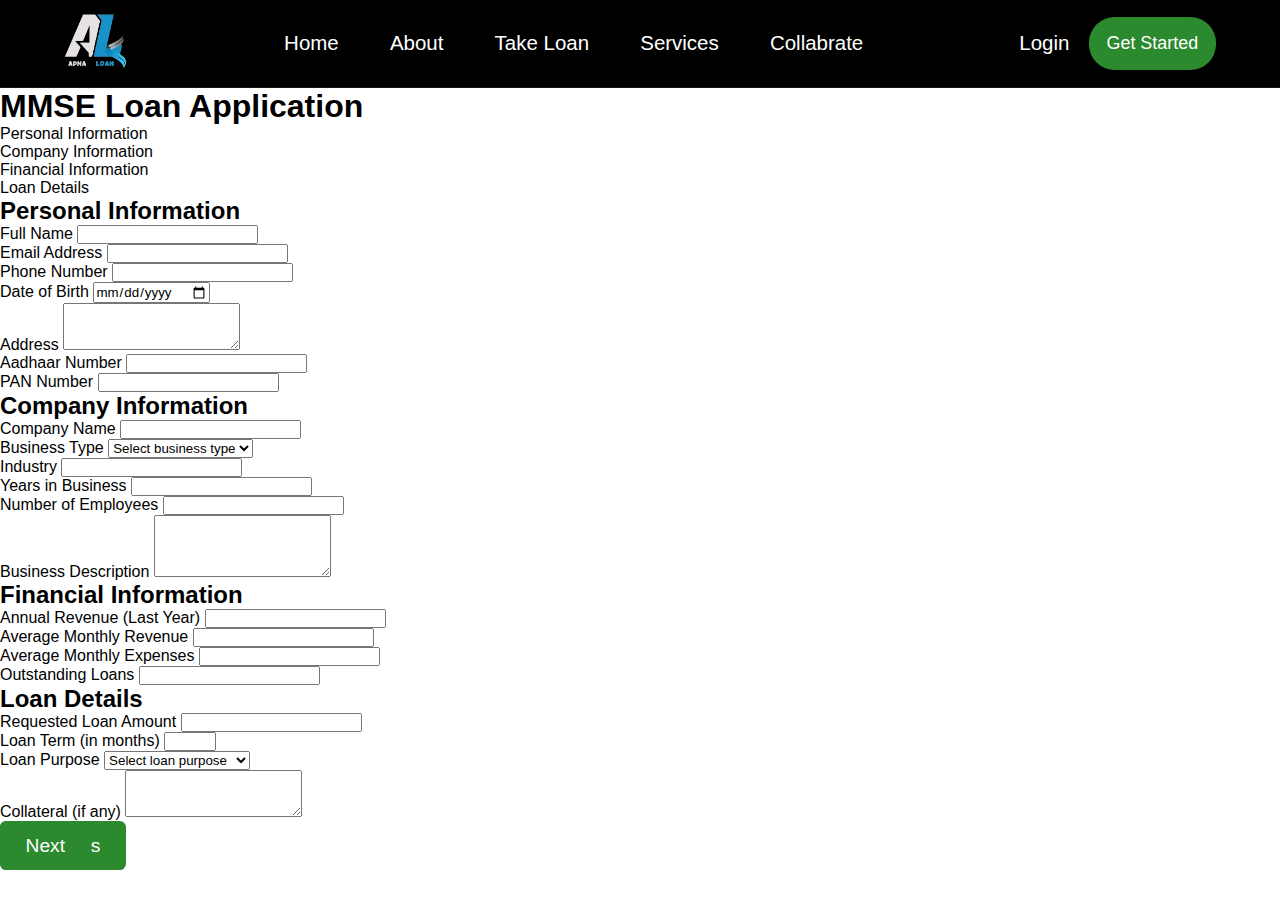
==== Apna Loan/loan.html @ c4937454 "added add loan page in website" ====
<!DOCTYPE html>
<html lang="en">
<head>
    <meta charset="UTF-8">
    <meta name="viewport" content="width=device-width, initial-scale=1.0">
    <title>ApnaLoan - MMSE Loan Application</title>
    <link rel="stylesheet" href="./style.css">
    <link rel="stylesheet" href="./loan.css">
    <style>
        
    </style>
</head>
<body>
    <header>
        <nav>
           <div class="leftnav" data-aos="fade-up" data-aos-duration="800">
            <img class="logo" src="./images/logo3.png" alt="" >

           </div>
           <div class="midnav" data-aos="fade-up" data-aos-duration="800" data-aos-delay="500">
            <ul class="simpleflex">

                <li>
                    <a href="./index.html">Home</a>
                    </li>
                <li>About</li>
                <li>
                    <a href="./loan.html">Take Loan</a>
                    </li>
                <li>Services</li>
                <li><a href="./collab.html">Collabrate</a>
                    </li>
                
            </ul>

           </div>
           <div class="rightnav simpleflex" data-aos="fade-up" data-aos-duration="800" data-aos-delay="700">
            <a href="./login.html">

                <button class="loginbtnnav">
                    Login
                    
                </button>
            </a>
            <button class="startedbtnnav">Get Started</button>

           </div>
        </nav>
    </header>
    <div class="container">
        <h1>MMSE Loan Application</h1>
        <div class="form-container">
            <div class="timeline">
                <div class="timeline-item active" data-step="1">
                    <div class="timeline-dot"></div>
                    <div class="timeline-text">Personal Information</div>
                </div>
                <div class="timeline-item" data-step="2">
                    <div class="timeline-dot"></div>
                    <div class="timeline-text">Company Information</div>
                </div>
                <div class="timeline-item" data-step="3">
                    <div class="timeline-dot"></div>
                    <div class="timeline-text">Financial Information</div>
                </div>
                <div class="timeline-item" data-step="4">
                    <div class="timeline-dot"></div>
                    <div class="timeline-text">Loan Details</div>
                </div>
            </div>
            <form id="loanApplicationForm">
                <div class="form-section active" data-step="1">
                    <h2>Personal Information</h2>
                    <div class="form-row">
                        <div class="form-group">
                            <label for="fullName">Full Name</label>
                            <input type="text" id="fullName" name="fullName" required>
                        </div>
                        <div class="form-group">
                            <label for="email">Email Address</label>
                            <input type="email" id="email" name="email" required>
                        </div>
                    </div>
                    <div class="form-row">
                        <div class="form-group">
                            <label for="phone">Phone Number</label>
                            <input type="tel" id="phone" name="phone" required>
                        </div>
                        <div class="form-group">
                            <label for="dob">Date of Birth</label>
                            <input type="date" id="dob" name="dob" required>
                        </div>
                    </div>
                    <div class="form-row">
                        <div class="form-group">
                            <label for="address">Address</label>
                            <textarea id="address" name="address" rows="3" required></textarea>
                        </div>
                    </div>
                    <div class="form-row">
                        <div class="form-group">
                            <label for="aadhaar">Aadhaar Number</label>
                            <input type="text" id="aadhaar" name="aadhaar" required pattern="[0-9]{12}" title="Please enter a valid 12-digit Aadhaar number">
                        </div>
                        <div class="form-group">
                            <label for="pan">PAN Number</label>
                            <input type="text" id="pan" name="pan" required pattern="[A-Z]{5}[0-9]{4}[A-Z]{1}" title="Please enter a valid 10-character PAN number">
                        </div>
                    </div>
                </div>

                <div class="form-section" data-step="2">
                    <h2>Company Information</h2>
                    <div class="form-row">
                        <div class="form-group">
                            <label for="companyName">Company Name</label>
                            <input type="text" id="companyName" name="companyName" required>
                        </div>
                        <div class="form-group">
                            <label for="businessType">Business Type</label>
                            <select id="businessType" name="businessType" required>
                                <option value="">Select business type</option>
                                <option value="micro">Micro Enterprise</option>
                                <option value="small">Small Enterprise</option>
                                <option value="medium">Medium Enterprise</option>
                            </select>
                        </div>
                    </div>
                    <div class="form-row">
                        <div class="form-group">
                            <label for="industryType">Industry</label>
                            <input type="text" id="industryType" name="industryType" required>
                        </div>
                        <div class="form-group">
                            <label for="yearsInBusiness">Years in Business</label>
                            <input type="number" id="yearsInBusiness" name="yearsInBusiness" min="0" step="0.5" required>
                        </div>
                    </div>
                    <div class="form-row">
                        <div class="form-group">
                            <label for="numEmployees">Number of Employees</label>
                            <input type="number" id="numEmployees" name="numEmployees" min="1" required>
                        </div>
                    </div>
                    <div class="form-row">
                        <div class="form-group">
                            <label for="businessDescription">Business Description</label>
                            <textarea id="businessDescription" name="businessDescription" rows="4" required></textarea>
                        </div>
                    </div>
                </div>

                <div class="form-section" data-step="3">
                    <h2>Financial Information</h2>
                    <div class="form-row">
                        <div class="form-group">
                            <label for="annualRevenue">Annual Revenue (Last Year)</label>
                            <input type="number" id="annualRevenue" name="annualRevenue" min="0" required>
                        </div>
                        <div class="form-group">
                            <label for="monthlyRevenue">Average Monthly Revenue</label>
                            <input type="number" id="monthlyRevenue" name="monthlyRevenue" min="0" required>
                        </div>
                    </div>
                    <div class="form-row">
                        <div class="form-group">
                            <label for="monthlyExpenses">Average Monthly Expenses</label>
                            <input type="number" id="monthlyExpenses" name="monthlyExpenses" min="0" required>
                        </div>
                        <div class="form-group">
                            <label for="outstandingLoans">Outstanding Loans</label>
                            <input type="number" id="outstandingLoans" name="outstandingLoans" min="0" required>
                        </div>
                    </div>
                </div>

                <div class="form-section" data-step="4">
                    <h2>Loan Details</h2>
                    <div class="form-row">
                        <div class="form-group">
                            <label for="loanAmount">Requested Loan Amount</label>
                            <input type="number" id="loanAmount" name="loanAmount" min="0" required>
                        </div>
                        <div class="form-group">
                            <label for="loanTerm">Loan Term (in months)</label>
                            <input type="number" id="loanTerm" name="loanTerm" min="1" max="60" required>
                        </div>
                    </div>
                    <div class="form-row">
                        <div class="form-group">
                            <label for="loanPurpose">Loan Purpose</label>
                            <select id="loanPurpose" name="loanPurpose" required>
                                <option value="">Select loan purpose</option>
                                <option value="expansion">Business Expansion</option>
                                <option value="equipment">Equipment Purchase</option>
                                <option value="workingCapital">Working Capital</option>
                                <option value="inventory">Inventory</option>
                                <option value="refinancing">Debt Refinancing</option>
                                <option value="other">Other</option>
                            </select>
                        </div>
                    </div>
                    <div class="form-row">
                        <div class="form-group">
                            <label for="collateral">Collateral (if any)</label>
                            <textarea id="collateral" name="collateral" rows="3"></textarea>
                        </div>
                    </div>
                </div>

                <div class="btn-container">
                    <button type="button" id="prevBtn" class="btn btn-secondary hidden">Previous</button>
                    <button type="button" id="nextBtn" class="btn">Next</button>
                </div>
            </form>
        </div>
        <div id="creditScore" class="credit-score hidden"></div>
    </div>
    <script src="./loan.js"></script>

    
</body>
</html>
---- Apna Loan/style.css ----
*{
    margin: 0;
    padding: 0;
    /* font-family:'Franklin Gothic Medium', 'Arial Narrow', Arial, sans-serif; */
    font-family: "League Spartan", sans-serif;
  font-optical-sizing: auto;

  font-style:normal;
    /* overflow-x :hidden; */
}
main{
  overflow-x:hidden;
}
header{
  position: sticky;
  top: 0;
  z-index: 1000;
}
nav{
    display: flex;
    justify-content: space-between;
    align-items: center;
    color: #fff;
    padding: 1.4vh 5vw;
    border-bottom: 0.4px solid #ffffff17;
    background-color: #000;
    

}
.midnav ul li a{
  text-decoration: none;
  color: #fff;
  cursor: pointer;
  /* font-size: 2vw; */
}
.logo{
    width: 5vw;
}
.simpleflex{
    display: flex;
    justify-content: center;
    align-items: center;
}
.midnav ul {
    gap: 4vw;
    
    list-style: none;
 
}
.midnav ul li {
    font-size: 1.6vw;
}
.loginbtnnav{
    border: none;
    color: #fff;
    background-color: #ffffff00;
    font-size: 1.6vw;
    cursor: pointer;
}
.startedbtnnav{
    border: none;
    background-color: #2B892E;
    color: #fff;
    border-radius: 2vw;
    padding:  1.8vh 1.4vw;
    font-size: 1.4vw;
}
.o{
    
    border: 12px solid #fff;
  background-color: #ffffff00;
  padding: 0 3vw;
  font-size: 3vw;
  border-radius: 2vw;
  position: relative;
  top: -3vh;
}
.rightnav{
    gap:1.5vw;
}
.herocontainer{
    flex-direction: column;
    gap: 2vh;
    align-items: baseline;
    color: #fff;
    padding: 30vh 0 2vh 4vw;
}
.hero{
    background: url('./images/m2.png') no-repeat top ;
    background-size: cover;
    height: 110vh;
}
.upperherocontainer{
    background-color: #0000006e;
    color: #ffffffb8;
    padding: 1vh 2vw;
    font-size: 1.5vw;
    border-radius: 3vw;
    border: 0.2px solid #ffffff20;
}
.headingherocontainer{
    color: #fff;
    font-size: 3vw;
}
.descherocontainer{
    font-size: 1.65vw;
    color:#ffffffb8 ;
    margin-bottom: 2vh;
}
.btnherocontainer button{
    border: none;
    background-color: #2B892E;
    color: #fff;
    border-radius: 2vw;
    padding:  2vh 2vw;
    font-size: 1.6vw;

}
.upperfeaturesconatiner{
    flex-direction: column;
    padding: 3vh 0;
    gap: 2vh;
}
.featuresconatiner{
    padding: 2vh 2vw;
    color: #fff;
    background-color: #000000;
}
.descupperfeaturesconatiner{
    color: #ffffffb8;
    font-size: 1.65vw;
    text-align: center;
    width: 70%;
    padding: 3vh 0;

}
.upperdownfeaturesconatiner{
    gap: 1.7vw;
}
.leftupperdownfeaturesconatiner{
    width: 60%;
    border-radius: 1.5vw;
}
.headingupperfeaturesconatiner{
    font-size: 2.8vw;
    text-align: center;
    width: 55%;
}
.upperleftupperdownfeaturesconatiner{
    background:url('./images/bg2.png') no-repeat ;
    padding: 3vh 0 ;
    background-size: cover;
    display: flex;
    flex-direction: column;
    justify-content: center;
    align-items: center;
    gap: 2vh;
}
.oneupperleftupperdownfeaturesconatiner{
    display: flex;
    justify-content: center;
    align-items: center;
    padding: 2vh 1vw;
    border-radius: 1.5vw;
    background-color: #202020;

    gap: 2vw;
}
.downleftupperdownfeaturesconatiner{
    display:flex;
    justify-content: center;
    align-items: flex-start;
    padding: 1vh 2vw;
    height: 23vh;

    background-color: #111;
    flex-direction: column;
    
}
.rightupperdownfeaturesconatiner{
    width:40%;

}
.upperrightupperdownfeaturesconatiner{
    background: url('./images/bg2.png') no-repeat top;
    background-size: cover;
    padding: 3vh 0 3vh 4vw;
    gap: 2vh;
    flex-direction: column;
    display: flex;
    justify-content: center;
    align-items: flex-end;
}
.setfeaturebox{
    /* height: 50vh; */
}
.featsubhead{
    font-size: 2vw;
    padding: 2vh 0;

}
.featsubdesc{
    font-size: 1.3vw;
    padding: 1vh 0 2vh 0;
}
.downfeaturesconatiner{
    flex-direction: column;
    gap: 5vh;
}
.sidefeat{
    border-top-left-radius:2vw;
    border-top-right-radius:0vw;
    border-bottom-right-radius:0vw;
    border-bottom-left-radius:2vw;
}
.sidefeat2{
    border-top-left-radius:0vw;
    border-top-right-radius:2vw;
    border-bottom-right-radius:2vw;
    border-bottom-left-radius:0vw;
    flex-direction: row-reverse;

}
.downsetinnerfeact{
    align-items: flex-start;
    padding: 3vh 0;
}



  
  .higlightcontainer{
    display: flex;
    flex-direction: column;
    padding: 3vh 4vw;
    gap: 10vh;
    background-color: #000000;
    padding-bottom: 8vh;

  }
  .upperhiglightcontainer{
    display: flex;
    justify-content: space-between;
    align-items: center;
  }
  .leftupperhiglightcontainer{
    width: 45vw;
    /* font-size: 3vw; */
    display: flex;
    flex-direction: column;
    justify-content: flex-start;
    align-items: flex-start;
    gap: 2vh;
    color: #fff;
  }
  .headingleftupperhiglightcontainer, .headingleftupperhiglightcontainer{
    font-size: 2.1vw;
  }
  .desleftupperhiglightcontainer{
    font-size: 1.5vw;
    color: #ffffffad;
  }
  .rightupperhiglightcontainer{
    width: 45vw;
  }
  .rightupperhiglightcontainer img{
    width: 100%;
  }
  .loancontainer{
    display: flex;
    justify-content: space-between;
    padding: 3vh 4vw;
    /* align-items: flex-end; */
    gap: 4vw;
    background-color: #000000;
    

  }
  .leftrightloancontainer{
    background:url('./images/lc3.jpg') no-repeat;
    background-size :cover;
    width: 25vw;
    height: 75vh;
    border-radius: 2vw;
}
.rightrightloancontainer{
    background: url('./images/lc4.png') no-repeat;
    background-size: cover;
    width: 25vw;
    height: 75vh;
    border-radius: 2vw;
  }
  .leftloancontainer{
    width: 50%;
    display:flex;
    justify-content: space-between;
    align-items: flex-start;
    flex-direction: column;
    gap: 14vh;
  }
  .outerdownleftloancontainer{
    display:flex;
    justify-content: flex-start;
    align-items: flex-start;
    flex-direction: column;
    gap: 3vh;

  }
  .rightloancontainer{
    width: 50%;
    display: flex;
    justify-content: center;
    align-items: center;
    gap: 2vw;

  }
  .headingleftloancontainer h5{
    background-color: #0000006e;
    color: #ffffffb8;
    padding: 1vh 2vw;
    font-size: 1.5vw;
    border-radius: 3vw;
    display: inline;
    
    border: 0.2px solid #ffffff20;

  }
  .subleftloancontainer{
    font-size: 2.6vw;
    color: #fff;
  }
  .descleftloancontainer{
    color: #ffffffb0;
    font-size: 1.6vw;
  }

.buttonleftloancontainer button{

    border: none;
    background-color: #2B892E;
    color: #fff;
    border-radius: 2vw;
    padding:  2vh 2vw;
    font-size: 1.6vw;
}
.imgl{
    width: 6.5vw;
}

.image-container2 {
    position: relative;
    width: 200px;
    height: 200px;
    transform-style: preserve-3d;
    transform: perspective(1000px) rotateY(0deg);
    transition: transform 0.7s;
  }
  
  .image-container2 span {
    position: absolute;
    top: 0;
    left: 0;
    width: 100%;
    transform: rotateY(calc(var(--i) * 45deg)) translateZ(400px);
  }
  
  .image-container2 span img {
    position: absolute;
    left: 0;
    top: 0;
    width: 100%;
  }
  
  .btn-container {
    position: relative;
    width: 80%;
  }
  
  .btn {
    position: absolute;
    /* bottom: -80px; */
    background: #2B892E;
    color: #fff;
    border: none;
    padding: 1.5vh 2vw;
    border-radius: 0.5vw;
    font-size:1.5vw;
    cursor: pointer;
  }
  
  #prev {
    left: 20%;
  }
  
  #next {
    right: 20%;
  }
  
  .btn:hover {
    filter: brightness(1.5);
  }
  
  .outerimagecontainer{
    display: flex;
    flex-direction: column;
    justify-content: center;
    align-items: center;
    /* gap: 1vh; */
    padding: 20vh 0 20vh 0;
    background-color: #000000;
  }
  .partnerh{
    color: #fff;
    padding-bottom: 24vh;

  }



.fixed-image-wrapper {
    width: 83%;
    height: 300px; 
    overflow: hidden;
    
    position: relative;
    
    
}

.image-row-wrapper {
    position: absolute;
    width: 100%;
    height: 13vh;
    display: flex;
    gap: 19vh;
    flex-direction: column;
    animation: scrollImageLines 8s linear infinite;
}

.scrolling-image-row {
    display: flex;
    justify-content: space-between;
    height: 50%;
    gap: 7vw;
}

.scrolling-image-row img {
    width: 100%; 
    height: 7vh;
    /* object-fit: cover; */
    margin-right: 10px;
    
}



@keyframes scrollImageLines {
    0% {
        top: 0;
    }
    100% {
        top: -300px; /* Moves up by 300px (two rows) */
    }
}
.outerfloatc{
    display: flex;
    justify-content: center;
    align-items: center;
    padding-bottom: 10vh;
    flex-direction: column;
    background-color: #000000;
}
.partnerh2{
    color:#fff;
    padding:2vh 0;
}


.outerblog{
  display: flex;
  justify-content: center;
  flex-direction: column;
  align-items: center;
  padding: 8vh 0 0 0;
  gap: 5vh;
  background-color: #000000;
}
.upperfeature{
  display: flex;
  justify-content: center;
  align-items: center;
  flex-direction: column;
}
.bigtext{
  font-size: 5vw;
  color: #ffffff38;
}
.big2{
  color: #808080b2;
}
.featuredesc{
  position: absolute;
  color: #fff;
  word-spacing: 0.5vw;
  font-size: 2vw;
}
.downfeature{
  display: flex;
  justify-content: space-around;
  align-items: center;
  gap: 3vw;
  padding: 2vh 3vw;

}
.setio{
  width: 18vw;
  height: 24vw;
}

.perfeature{
  display: flex;
  justify-content: center;
  align-items: center;
  text-align: center;
  flex-direction: column;
  gap: 4vh;
  color: #fff;

}
.perfeatureimg{
  padding: 10%;
  border-radius: 50%;
  background-color: #ffffff38 ;
}
.fea2{
  color: #fff;
}
.blogpunch{
  font-size: 1.7vw;
  letter-spacing: 0.2vw;
  color: #fff;
}
.perb{
  color: rgb(20, 95, 170);
}
.perdb{
  color: #000;
  font-size: 1.3vw;
}
.perbi{
  padding: 0%;
}
.downadjust{
  position: relative;
  bottom: 8vh;
  background-color: #fff;
  padding: 2vh 2vw;
}

.outerfooter{
  display: flex;
  justify-content: space-between;
  gap: 3vw;
  align-items: flex-start;
  padding: 10vh 4vw;
  background-color: #09073f;
  background: url('./images/m5.png') no-repeat fixed;
  background-size:cover;
  color: #fff;
  /* margin-top: 5vh; */
}
.fc{
  display: flex;
  flex-direction: column;
  justify-content: center;
  align-items: flex-start;
  gap: 4vh;
  
}
.flogo{
  width: 5vw;
}
.fpp{
  width: 5vw;
}
.listsecondfooter ul li{
  list-style: none;
  padding: 2vh 0;
  color: #ffffffbb;
  font-size: 1.3vw;
}
.descfirstfooter{
  font-size: 1.5vw;
  color: #ffffffbb;
}
.headingsecondfooter{
  font-size: 1.5vw;
}
.descthirdfooter{
  font-size: 1.3vw;
  color: #ffffffbb;

}
.newsin{
  width: 100%;
  padding: 1.3vh 0.5vw;
  font-size: 1.3vw;
  border: none;
  background-color: #ffffff7b;
  color: #000000c2;
}
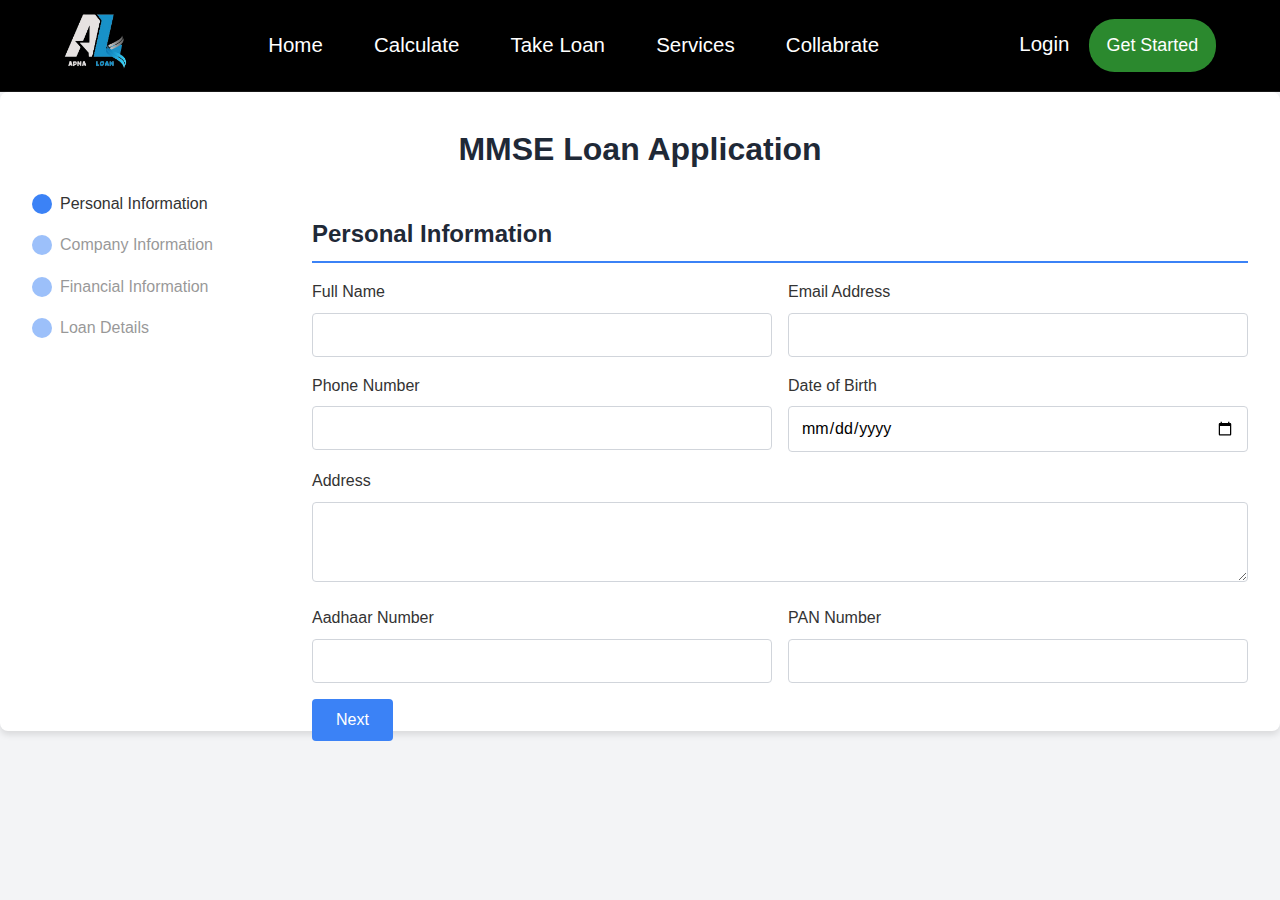
==== commit 011cf45d: "Update loan.html" ====
--- a/Apna Loan/loan.html
+++ b/Apna Loan/loan.html
@@ -4,47 +4,37 @@
     <meta charset="UTF-8">
     <meta name="viewport" content="width=device-width, initial-scale=1.0">
     <title>ApnaLoan - MMSE Loan Application</title>
-    <link rel="stylesheet" href="./style.css">
-    <link rel="stylesheet" href="./loan.css">
-    <style>
-        
-    </style>
+    <link rel="stylesheet" href="./css/style.css">
+    <link rel="stylesheet" href="./css/loan.css">
 </head>
 <body>
     <header>
         <nav>
-           <div class="leftnav" data-aos="fade-up" data-aos-duration="800">
-            <img class="logo" src="./images/logo3.png" alt="" >
-
-           </div>
-           <div class="midnav" data-aos="fade-up" data-aos-duration="800" data-aos-delay="500">
-            <ul class="simpleflex">
-
-                <li>
-                    <a href="./index.html">Home</a>
-                    </li>
-                <li>About</li>
-                <li>
-                    <a href="./loan.html">Take Loan</a>
-                    </li>
-                <li>Services</li>
-                <li><a href="./collab.html">Collabrate</a>
-                    </li>
-                
-            </ul>
-
-           </div>
-           <div class="rightnav simpleflex" data-aos="fade-up" data-aos-duration="800" data-aos-delay="700">
-            <a href="./login.html">
-
-                <button class="loginbtnnav">
-                    Login
-                    
-                </button>
-            </a>
-            <button class="startedbtnnav">Get Started</button>
-
-           </div>
+            <div class="leftnav" data-aos="fade-up" data-aos-duration="800">
+                <img class="logo" src="./images/logo3.png" alt="">
+            </div>
+            <div class="midnav" data-aos="fade-up" data-aos-duration="800" data-aos-delay="500">
+                <ul class="simpleflex">
+                    <li>
+                        <a href="./index.html">Home</a>
+                    </li>
+                    <li>
+                        <a href="./calculator.html">Calculate</a>
+                    </li>
+                    <li>
+                        <a href="./loan.html">Take Loan</a>
+                    </li>
+                    <li>Services</li>
+                    <li><a href="./collab.html">Collabrate</a>
+                    </li>
+                </ul>
+            </div>
+            <div class="rightnav simpleflex" data-aos="fade-up" data-aos-duration="800" data-aos-delay="700">
+                <a href="./login.html">
+                    <button class="loginbtnnav">Login</button>
+                </a>
+                <button class="startedbtnnav">Get Started</button>
+            </div>
         </nav>
     </header>
     <div class="container">
@@ -216,8 +206,6 @@
         </div>
         <div id="creditScore" class="credit-score hidden"></div>
     </div>
-    <script src="./loan.js"></script>
-
-    
+    <script src="./js/loan.js"></script>
 </body>
-</html>+</html>
--- a/Apna Loan/css/style.css
+++ b/Apna Loan/css/style.css
@@ -0,0 +1,736 @@
+*{
+    margin: 0;
+    padding: 0;
+    /* font-family:'Franklin Gothic Medium', 'Arial Narrow', Arial, sans-serif; */
+    font-family: "League Spartan", sans-serif;
+  font-optical-sizing: auto;
+
+  font-style:normal;
+    /* overflow-x :hidden; */
+}
+main{
+  overflow-x:hidden;
+}
+header{
+  position: sticky;
+  top: 0;
+  z-index: 1000;
+}
+nav{
+    display: flex;
+    justify-content: space-between;
+    align-items: center;
+    color: #fff;
+    padding: 1.4vh 5vw;
+    border-bottom: 0.4px solid #ffffff17;
+    background-color: #000;
+    
+
+}
+.midnav ul li a{
+  text-decoration: none;
+  color: #fff;
+  cursor: pointer;
+  /* font-size: 2vw; */
+}
+.logo{
+    width: 5vw;
+}
+.simpleflex{
+    display: flex;
+    justify-content: center;
+    align-items: center;
+}
+.midnav ul {
+    gap: 4vw;
+    
+    list-style: none;
+ 
+}
+.midnav ul li {
+    font-size: 1.6vw;
+}
+.loginbtnnav{
+    border: none;
+    color: #fff;
+    background-color: #ffffff00;
+    font-size: 1.6vw;
+    cursor: pointer;
+}
+.startedbtnnav{
+    border: none;
+    background-color: #2B892E;
+    color: #fff;
+    border-radius: 2vw;
+    padding:  1.8vh 1.4vw;
+    font-size: 1.4vw;
+}
+.o{
+    
+    border: 12px solid #fff;
+  background-color: #ffffff00;
+  padding: 0 3vw;
+  font-size: 3vw;
+  border-radius: 2vw;
+  position: relative;
+  top: -3vh;
+}
+.rightnav{
+    gap:1.5vw;
+}
+.herocontainer{
+    flex-direction: column;
+    gap: 2vh;
+    align-items: baseline;
+    color: #fff;
+    padding: 30vh 0 2vh 4vw;
+}
+.hero{
+    background: url('../images/m2.png') no-repeat top ;
+    background-size: cover;
+    height: 110vh;
+}
+.upperherocontainer{
+    background-color: #0000006e;
+    color: #ffffffb8;
+    padding: 1vh 2vw;
+    font-size: 1.5vw;
+    border-radius: 3vw;
+    border: 0.2px solid #ffffff20;
+}
+.headingherocontainer{
+    color: #fff;
+    font-size: 3vw;
+}
+.descherocontainer{
+    font-size: 1.65vw;
+    color:#ffffffb8 ;
+    margin-bottom: 2vh;
+}
+.btnherocontainer button{
+    border: none;
+    background-color: #2B892E;
+    color: #fff;
+    border-radius: 2vw;
+    padding:  2vh 2vw;
+    font-size: 1.6vw;
+
+}
+.upperfeaturesconatiner{
+    flex-direction: column;
+    padding: 3vh 0;
+    gap: 2vh;
+}
+.featuresconatiner{
+    padding: 2vh 2vw;
+    color: #fff;
+    background-color: #000000;
+}
+.descupperfeaturesconatiner{
+    color: #ffffffb8;
+    font-size: 1.65vw;
+    text-align: center;
+    width: 70%;
+    padding: 3vh 0;
+
+}
+.upperdownfeaturesconatiner{
+    gap: 1.7vw;
+}
+.leftupperdownfeaturesconatiner{
+    width: 60%;
+    border-radius: 1.5vw;
+}
+.headingupperfeaturesconatiner{
+    font-size: 2.8vw;
+    text-align: center;
+    width: 55%;
+}
+.upperleftupperdownfeaturesconatiner{
+    background:url('../images/bg2.png') no-repeat ;
+    padding: 3vh 0 ;
+    background-size: cover;
+    display: flex;
+    flex-direction: column;
+    justify-content: center;
+    align-items: center;
+    gap: 2vh;
+}
+.oneupperleftupperdownfeaturesconatiner{
+    display: flex;
+    justify-content: center;
+    align-items: center;
+    padding: 2vh 1vw;
+    border-radius: 1.5vw;
+    background-color: #202020;
+
+    gap: 2vw;
+}
+.downleftupperdownfeaturesconatiner{
+    display:flex;
+    justify-content: center;
+    align-items: flex-start;
+    padding: 1vh 2vw;
+    height: 23vh;
+
+    background-color: #111;
+    flex-direction: column;
+    
+}
+.rightupperdownfeaturesconatiner{
+    width:40%;
+
+}
+.upperrightupperdownfeaturesconatiner{
+    background: url('../images/bg2.png') no-repeat top;
+    background-size: cover;
+    padding: 3vh 0 3vh 4vw;
+    gap: 2vh;
+    flex-direction: column;
+    display: flex;
+    justify-content: center;
+    align-items: flex-end;
+}
+.setfeaturebox{
+    /* height: 50vh; */
+}
+.featsubhead{
+    font-size: 2vw;
+    padding: 2vh 0;
+
+}
+.featsubdesc{
+    font-size: 1.3vw;
+    padding: 1vh 0 2vh 0;
+}
+.downfeaturesconatiner{
+    flex-direction: column;
+    gap: 5vh;
+}
+.sidefeat{
+    border-top-left-radius:2vw;
+    border-top-right-radius:0vw;
+    border-bottom-right-radius:0vw;
+    border-bottom-left-radius:2vw;
+}
+.sidefeat2{
+    border-top-left-radius:0vw;
+    border-top-right-radius:2vw;
+    border-bottom-right-radius:2vw;
+    border-bottom-left-radius:0vw;
+    flex-direction: row-reverse;
+
+}
+.downsetinnerfeact{
+    align-items: flex-start;
+    padding: 3vh 0;
+}
+
+
+
+  
+  .higlightcontainer{
+    display: flex;
+    flex-direction: column;
+    padding: 3vh 4vw;
+    gap: 10vh;
+    background-color: #000000;
+    padding-bottom: 8vh;
+
+  }
+  .upperhiglightcontainer{
+    display: flex;
+    justify-content: space-between;
+    align-items: center;
+  }
+  .leftupperhiglightcontainer{
+    width: 45vw;
+    /* font-size: 3vw; */
+    display: flex;
+    flex-direction: column;
+    justify-content: flex-start;
+    align-items: flex-start;
+    gap: 2vh;
+    color: #fff;
+  }
+  .headingleftupperhiglightcontainer, .headingleftupperhiglightcontainer{
+    font-size: 2.1vw;
+  }
+  .desleftupperhiglightcontainer{
+    font-size: 1.5vw;
+    color: #ffffffad;
+  }
+  .rightupperhiglightcontainer{
+    width: 45vw;
+  }
+  .rightupperhiglightcontainer img{
+    width: 100%;
+  }
+  .loancontainer{
+    display: flex;
+    justify-content: space-between;
+    padding: 3vh 4vw;
+    /* align-items: flex-end; */
+    gap: 4vw;
+    background-color: #000000;
+    
+
+  }
+  .leftrightloancontainer{
+    background:url('../images/lc3.jpg') no-repeat;
+    background-size :cover;
+    width: 25vw;
+    height: 75vh;
+    border-radius: 2vw;
+}
+.rightrightloancontainer{
+    background: url('../images/lc4.png') no-repeat;
+    background-size: cover;
+    width: 25vw;
+    height: 75vh;
+    border-radius: 2vw;
+  }
+  .leftloancontainer{
+    width: 50%;
+    display:flex;
+    justify-content: space-between;
+    align-items: flex-start;
+    flex-direction: column;
+    gap: 14vh;
+  }
+  .outerdownleftloancontainer{
+    display:flex;
+    justify-content: flex-start;
+    align-items: flex-start;
+    flex-direction: column;
+    gap: 3vh;
+
+  }
+  .rightloancontainer{
+    width: 50%;
+    display: flex;
+    justify-content: center;
+    align-items: center;
+    gap: 2vw;
+
+  }
+  .headingleftloancontainer h5{
+    background-color: #0000006e;
+    color: #ffffffb8;
+    padding: 1vh 2vw;
+    font-size: 1.5vw;
+    border-radius: 3vw;
+    display: inline;
+    
+    border: 0.2px solid #ffffff20;
+
+  }
+  .subleftloancontainer{
+    font-size: 2.6vw;
+    color: #fff;
+  }
+  .descleftloancontainer{
+    color: #ffffffb0;
+    font-size: 1.6vw;
+  }
+
+.buttonleftloancontainer button{
+
+    border: none;
+    background-color: #2B892E;
+    color: #fff;
+    border-radius: 2vw;
+    padding:  2vh 2vw;
+    font-size: 1.6vw;
+}
+.imgl{
+    width: 6.5vw;
+}
+
+.image-container2 {
+    position: relative;
+    width: 200px;
+    height: 200px;
+    transform-style: preserve-3d;
+    transform: perspective(1000px) rotateY(0deg);
+    transition: transform 0.7s;
+  }
+  
+  .image-container2 span {
+    position: absolute;
+    top: 0;
+    left: 0;
+    width: 100%;
+    transform: rotateY(calc(var(--i) * 45deg)) translateZ(400px);
+  }
+  
+  .image-container2 span img {
+    position: absolute;
+    left: 0;
+    top: 0;
+    width: 100%;
+  }
+  
+  .btn-container {
+    position: relative;
+    width: 80%;
+  }
+  
+  .btn {
+    position: absolute;
+    /* bottom: -80px; */
+    background: #2B892E;
+    color: #fff;
+    border: none;
+    padding: 1.5vh 2vw;
+    border-radius: 0.5vw;
+    font-size:1.5vw;
+    cursor: pointer;
+  }
+  
+  #prev {
+    left: 20%;
+  }
+  
+  #next {
+    right: 20%;
+  }
+  
+  .btn:hover {
+    filter: brightness(1.5);
+  }
+  
+  .outerimagecontainer{
+    display: flex;
+    flex-direction: column;
+    justify-content: center;
+    align-items: center;
+    /* gap: 1vh; */
+    padding: 20vh 0 20vh 0;
+    background-color: #000000;
+  }
+  .partnerh{
+    color: #fff;
+    padding-bottom: 24vh;
+
+  }
+
+
+
+.fixed-image-wrapper {
+    width: 83%;
+    height: 300px; 
+    overflow: hidden;
+    
+    position: relative;
+    
+    
+}
+
+.image-row-wrapper {
+    position: absolute;
+    width: 100%;
+    height: 13vh;
+    display: flex;
+    gap: 19vh;
+    flex-direction: column;
+    animation: scrollImageLines 8s linear infinite;
+}
+
+.scrolling-image-row {
+    display: flex;
+    justify-content: space-between;
+    height: 50%;
+    gap: 7vw;
+}
+
+.scrolling-image-row img {
+    width: 100%; 
+    height: 7vh;
+    /* object-fit: cover; */
+    margin-right: 10px;
+    
+}
+
+
+
+@keyframes scrollImageLines {
+    0% {
+        top: 0;
+    }
+    100% {
+        top: -300px; /* Moves up by 300px (two rows) */
+    }
+}
+.outerfloatc{
+    display: flex;
+    justify-content: center;
+    align-items: center;
+    padding-bottom: 10vh;
+    flex-direction: column;
+    background-color: #000000;
+}
+.partnerh2{
+    color:#fff;
+    padding:2vh 0;
+}
+
+
+.outerblog{
+  display: flex;
+  justify-content: center;
+  flex-direction: column;
+  align-items: center;
+  padding: 8vh 0 0 0;
+  gap: 5vh;
+  background-color: #000000;
+}
+.upperfeature{
+  display: flex;
+  justify-content: center;
+  align-items: center;
+  flex-direction: column;
+}
+.bigtext{
+  font-size: 5vw;
+  color: #ffffff38;
+}
+.big2{
+  color: #808080b2;
+}
+.featuredesc{
+  position: absolute;
+  color: #fff;
+  word-spacing: 0.5vw;
+  font-size: 2vw;
+}
+.downfeature{
+  display: flex;
+  justify-content: space-around;
+  align-items: center;
+  gap: 3vw;
+  padding: 2vh 3vw;
+
+}
+.setio{
+  width: 18vw;
+  height: 24vw;
+}
+
+.perfeature{
+  display: flex;
+  justify-content: center;
+  align-items: center;
+  text-align: center;
+  flex-direction: column;
+  gap: 4vh;
+  color: #fff;
+
+}
+.perfeatureimg{
+  padding: 10%;
+  border-radius: 50%;
+  background-color: #ffffff38 ;
+}
+.fea2{
+  color: #fff;
+}
+.blogpunch{
+  font-size: 1.7vw;
+  letter-spacing: 0.2vw;
+  color: #fff;
+}
+.perb{
+  color: rgb(20, 95, 170);
+}
+.perdb{
+  color: #000;
+  font-size: 1.3vw;
+}
+.perbi{
+  padding: 0%;
+}
+.downadjust{
+  position: relative;
+  bottom: 8vh;
+  background-color: #fff;
+  padding: 2vh 2vw;
+}
+
+.outerfooter{
+  display: flex;
+  justify-content: space-between;
+  gap: 3vw;
+  align-items: flex-start;
+  padding: 10vh 4vw;
+  background-color: #09073f;
+  background: url('../images/m5.png') no-repeat fixed;
+  background-size:cover;
+  color: #fff;
+  /* margin-top: 5vh; */
+}
+.fc{
+  display: flex;
+  flex-direction: column;
+  justify-content: center;
+  align-items: flex-start;
+  gap: 4vh;
+  
+}
+.flogo{
+  width: 5vw;
+}
+.fpp{
+  width: 5vw;
+}
+.listsecondfooter ul li{
+  list-style: none;
+  padding: 2vh 0;
+  color: #ffffffbb;
+  font-size: 1.3vw;
+}
+.descfirstfooter{
+  font-size: 1.5vw;
+  color: #ffffffbb;
+}
+.headingsecondfooter{
+  font-size: 1.5vw;
+}
+.descthirdfooter{
+  font-size: 1.3vw;
+  color: #ffffffbb;
+
+}
+.newsin{
+  width: 100%;
+  padding: 1.3vh 0.5vw;
+  font-size: 1.3vw;
+  border: none;
+  background-color: #ffffff7b;
+  color: #000000c2;
+}
+
+
+@media screen and (max-width:900px) {
+  .startedbtnnav {
+    padding: 0.8vh 1.4vw;
+  }
+  .hero {
+    height: 65vh;
+  }
+  .herocontainer {
+    padding: 13vh 0 0vh 4vw;
+  }
+  .btnherocontainer button {
+    padding: 1vh 2vw;
+  }
+  .upperherocontainer {
+    font-size: 2.2vw;
+  }
+  .descherocontainer {
+    font-size: 2.5vw;
+  }
+}
+@media screen and (max-width:650px) {
+  .oneupperleftupperdownfeaturesconatiner {
+    padding: 0.5vh 1vw;
+    font-size: 2vw;
+  }
+  .downleftupperdownfeaturesconatiner {
+    height: 9vh;
+  }
+  .loginbtnnav {
+    font-size: 2.6vw;
+  }
+  .hero {
+    height: 45vh;
+  }
+  .herocontainer {
+    padding: 8vh 0 0vh 4vw;
+  }
+  
+  .startedbtnnav {
+    font-size: 1.9vw;
+  }
+  .midnav ul li {
+    font-size: 2.3vw;
+  }
+  
+}
+
+@media screen and (max-width:450px) {
+  nav {
+    flex-direction: column;
+    gap: 2vh;
+  }
+  .upperhiglightcontainer {
+    flex-direction: column-reverse;
+    width: 100%;
+  }
+  .downfeature {
+    flex-direction: column;
+    width: 100%;
+  }
+  .perdb {
+    font-size: 3.3vw;
+  }
+  .featuredesc {
+    font-size: 6vw;
+  }
+  .blogpunch {
+    font-size: 4vw;
+    padding: 0 2vw;
+
+    text-align: center;
+  }
+  .bigtext {
+    font-size: 10vw;
+  }
+  .downadjust {
+    padding: 1vh 2vw;
+  }
+  .setio {
+    width: 45vw;
+    height: 60vw;
+  }
+  .rightupperhiglightcontainer {
+    width: 100%;
+  }
+  .leftupperhiglightcontainer {
+    width: 100%;
+  }
+  .desleftupperhiglightcontainer {
+    font-size: 4.5vw;
+  }
+  .hero {
+    height: 30vh;
+  }
+  .herocontainer {
+    padding: 4vh 0 0vh 4vw;
+  }
+  .loginbtnnav {
+    font-size: 3.8vw;
+  }
+  .startedbtnnav {
+    font-size: 3.9vw;
+  }
+  .featsubhead {
+    font-size: 2.5vw;
+    padding: 1vh 0;
+  }
+  .featsubdesc {
+    font-size: 1.9vw;
+    padding: 1vh 0 2vh 0;
+  }
+  .midnav ul li {
+    font-size: 3.8vw;
+  }
+  .rightnav {
+    gap: 6.5vw;
+  }
+  .logo {
+    width: 12vw;
+  }
+}
+
+
--- a/Apna Loan/css/loan.css
+++ b/Apna Loan/css/loan.css
@@ -0,0 +1,200 @@
+@import url('https://fonts.googleapis.com/css2?family=Inter:wght@400;500;600;700&display=swap');
+
+        :root {
+            --primary-color: #3b82f6;
+            --secondary-color: #1f2937;
+            --background-color: #f3f4f6;
+            --text-color: #333333;
+            --border-color: #d1d5db;
+        }
+
+        * {
+            margin: 0;
+            padding: 0;
+            box-sizing: border-box;
+        }
+
+        body {
+            font-family: 'Inter', sans-serif;
+            background-color: var(--background-color);
+            color: var(--text-color);
+            line-height: 1.6;
+        }
+
+        .container {
+            padding: 2rem;
+            background-color: #ffffff;
+            border-radius: 8px;
+            box-shadow: 0 4px 6px rgba(0, 0, 0, 0.1);
+        }
+
+        h1, h2 {
+            color: var(--secondary-color);
+            margin-bottom: 1rem;
+        }
+
+        h1 {
+            font-size: 2rem;
+            text-align: center;
+        }
+
+        h2 {
+            font-size: 1.5rem;
+            border-bottom: 2px solid var(--primary-color);
+            padding-bottom: 0.5rem;
+            margin-top: 1.5rem;
+        }
+        #loanApplicationForm{
+            width: 100%;
+        }
+
+        .form-container {
+            display: flex;
+            gap: 5rem;
+        }
+
+        .timeline {
+            flex: 0 0 200px;
+        }
+
+        .timeline-item {
+            display: flex;
+            align-items: center;
+            margin-bottom: 1rem;
+            opacity: 0.5;
+            transition: opacity 0.3s ease;
+        }
+
+        .timeline-item.active {
+            opacity: 1;
+        }
+
+        .timeline-dot {
+            width: 20px;
+            height: 20px;
+            border-radius: 50%;
+            background-color: var(--primary-color);
+            margin-right: 0.5rem;
+        }
+
+        .timeline-text {
+            font-weight: 500;
+        }
+
+        .form-section {
+            flex: 1;
+            display: none;
+        }
+
+        .form-section.active {
+            display: block;
+        }
+
+        .form-row {
+            display: flex;
+            flex-wrap: wrap;
+            gap: 1rem;
+            margin-bottom: 1rem;
+        }
+
+        .form-group {
+            flex: 1 1 calc(50% - 0.5rem);
+            min-width: 250px;
+        }
+
+        label {
+            display: block;
+            margin-bottom: 0.5rem;
+            font-weight: 500;
+        }
+
+        input[type="text"],
+        input[type="email"],
+        input[type="tel"],
+        input[type="number"],
+        input[type="date"],
+        select,
+        textarea {
+            width: 100%;
+            padding: 0.75rem;
+            border: 1px solid var(--border-color);
+            border-radius: 4px;
+            font-size: 1rem;
+            transition: border-color 0.3s ease;
+        }
+
+        input[type="text"]:focus,
+        input[type="email"]:focus,
+        input[type="tel"]:focus,
+        input[type="number"]:focus,
+        input[type="date"]:focus,
+        select:focus,
+        textarea:focus {
+            outline: none;
+            border-color: var(--primary-color);
+        }
+
+        .btn-container {
+            display: flex;
+            justify-content: space-between;
+            margin-top: 1rem;
+        }
+
+        .btn {
+            display: inline-block;
+            background-color: var(--primary-color);
+            color: #ffffff;
+            padding: 0.75rem 1.5rem;
+            border: none;
+            border-radius: 4px;
+            font-size: 1rem;
+            cursor: pointer;
+            transition: background-color 0.3s ease;
+        }
+
+        .btn:hover {
+            background-color: #2563eb;
+        }
+
+        .btn-secondary {
+            background-color: var(--secondary-color);
+        }
+
+        .credit-score {
+            font-size: 1.25rem;
+            font-weight: 600;
+            text-align: center;
+            margin-top: 1rem;
+            padding: 1rem;
+            background-color: #e0f2fe;
+            border-radius: 4px;
+        }
+
+        .error {
+            color: #ef4444;
+            font-size: 0.875rem;
+            margin-top: 0.25rem;
+        }
+
+        .hidden {
+            display: none;
+        }
+
+        @media (max-width: 768px) {
+            .container {
+                padding: 1rem;
+            }
+
+            .form-container {
+                flex-direction: column;
+            }
+
+            .timeline {
+                flex: none;
+                margin-bottom: 1rem;
+            }
+
+            .form-group {
+                flex: 1 1 100%;
+            }
+        }